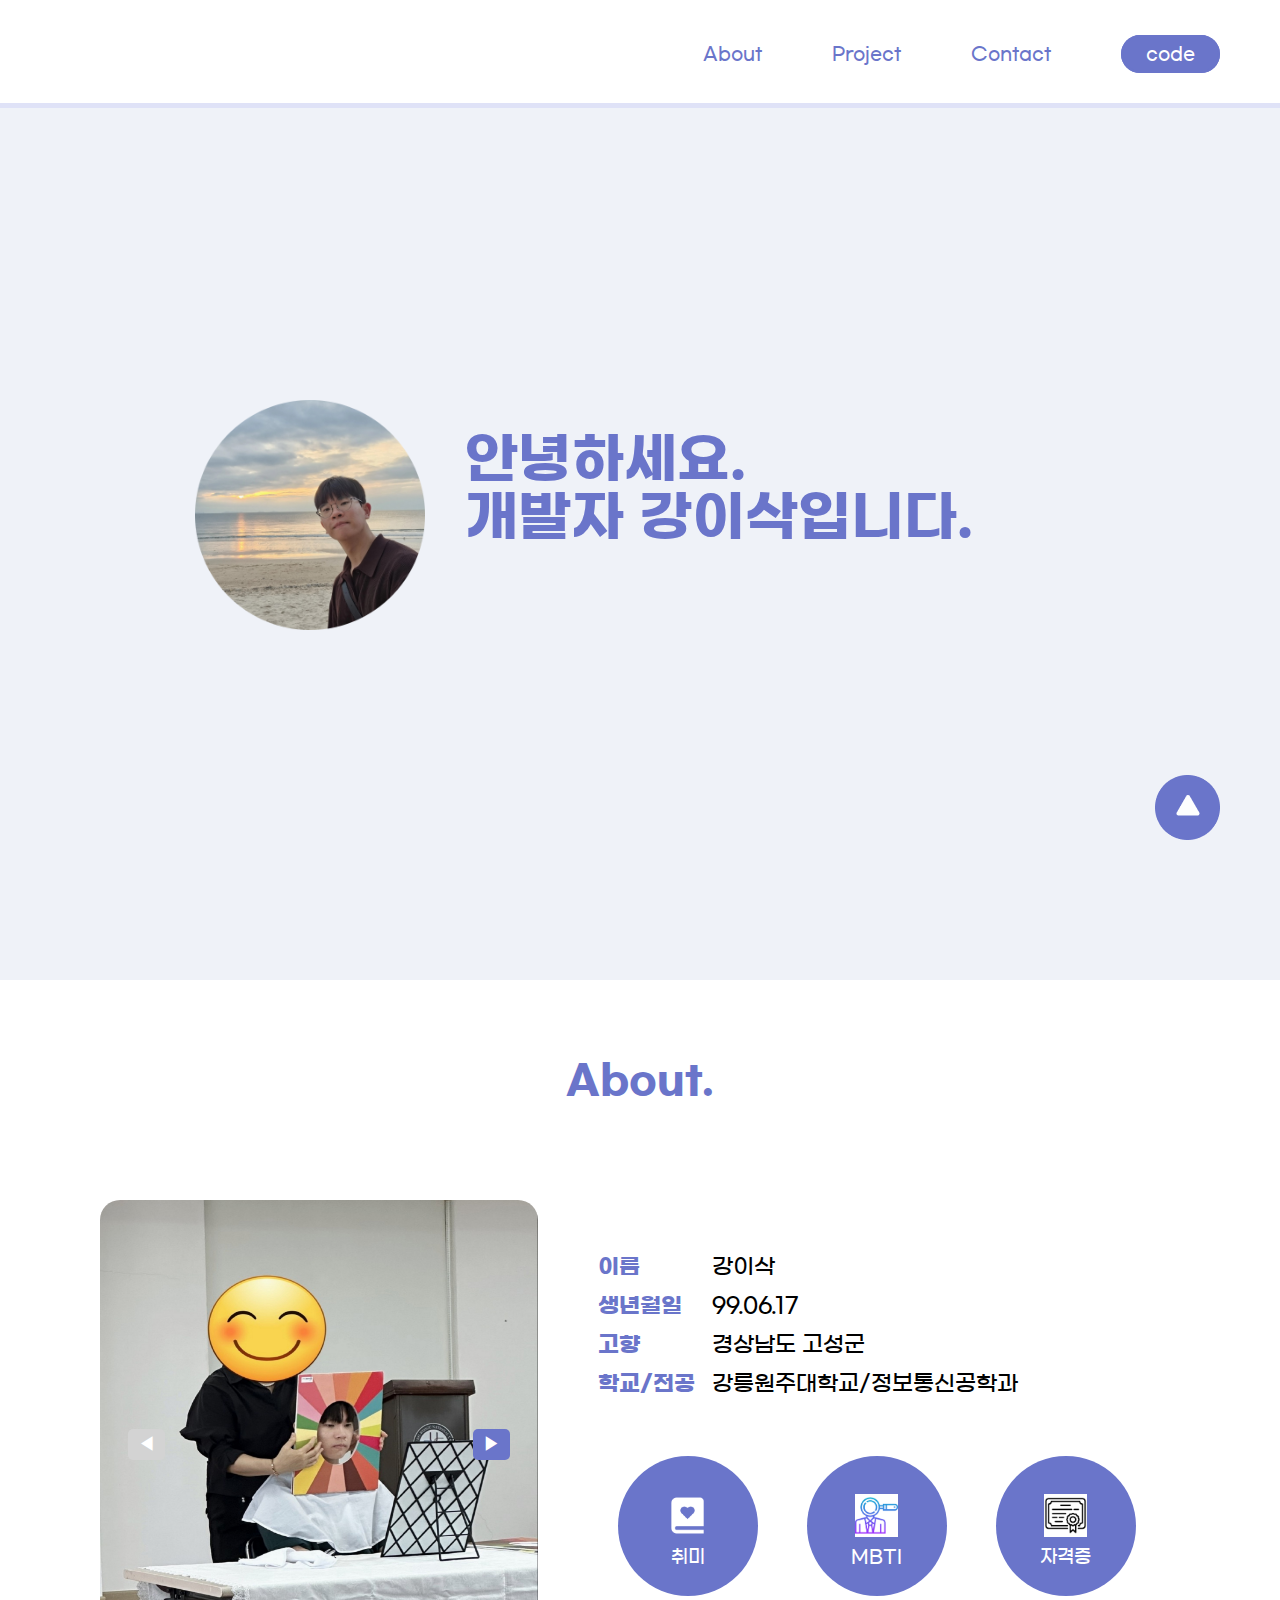
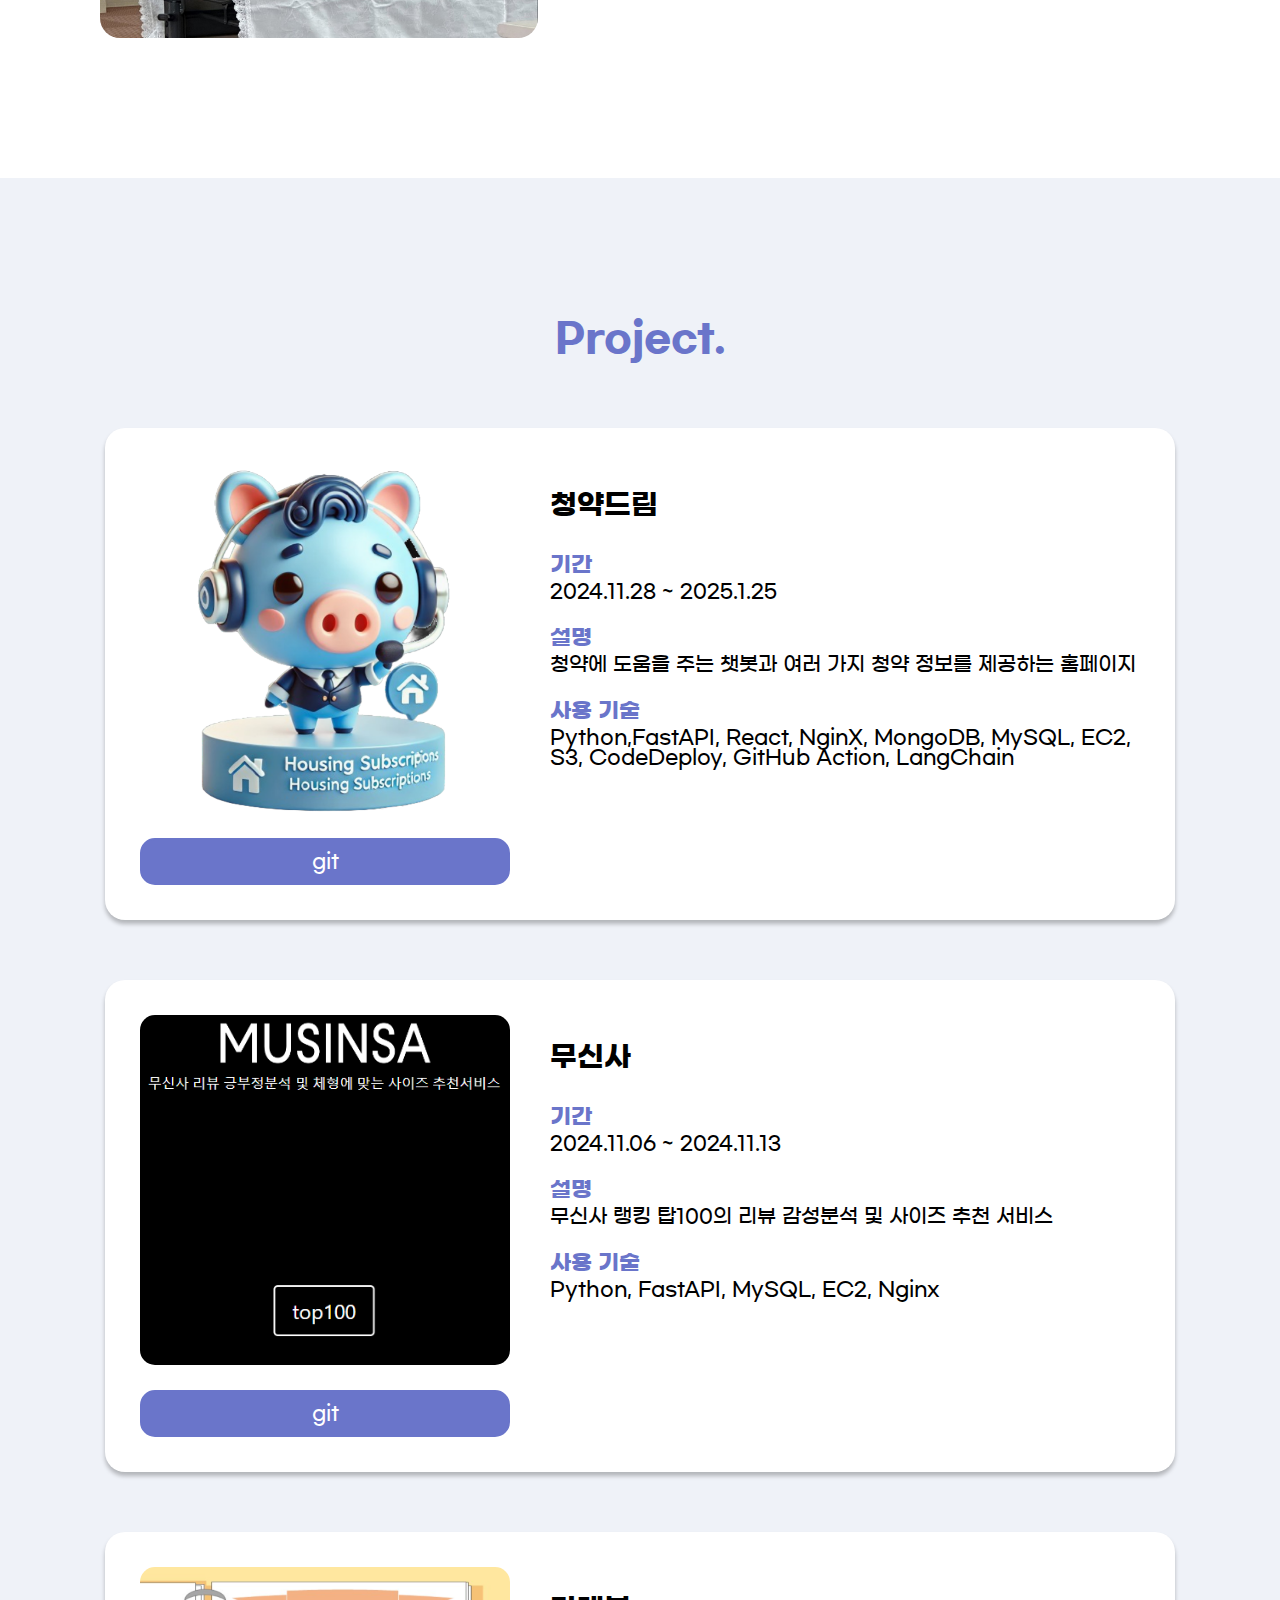
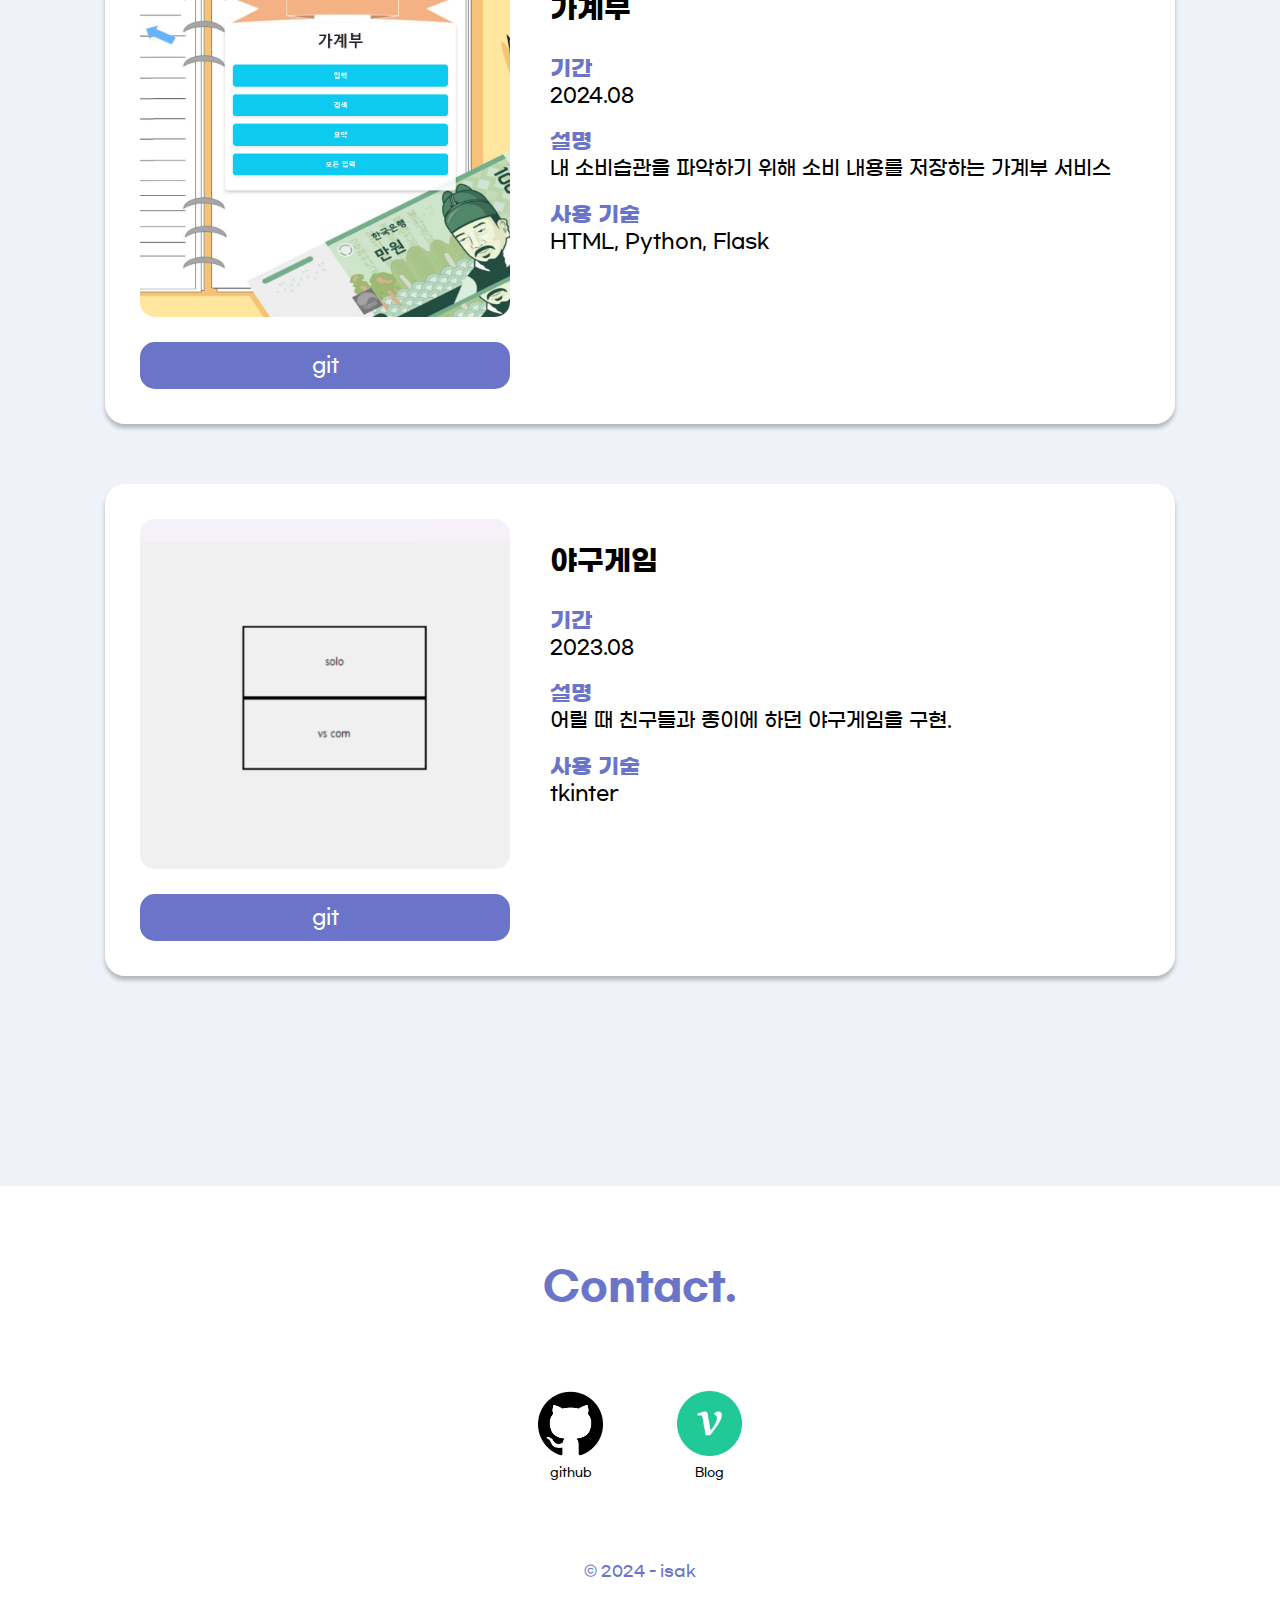
==== index.html @ 49b285cc "프로젝트" ====
<!DOCTYPE html>
<html lang="ko">
  <head>
    <meta charset="UTF-8" />
    <meta http-equiv="X-UA-Compatible" content="IE=edge" />
    <meta name="viewport" content="width=device-width, initial-scale=1.0" />
    <title>강이삭 (isak)</title>
    <link rel="stylesheet" href="style/reset.css" />
    <link rel="stylesheet" href="style/style.css" />
  </head>
  <body>
    <main id="app">
      <section class="section-intro">
        <!-- 이동바 -->
        <header id="header">
          <h1 class="txt-invisible">Portfolio</h1>
          <nav>
            <ul class="nav-list">
              <li><a href="#about" class="list-link">About</a></li>
              <li><a href="#project" class="list-link">Project</a></li>
              <li><a href="#contact" class="list-link">Contact</a></li>
              <li>
                <a
                  href="https://github.com/isak-kang/isak-kang.github.io"
                  class="list-link btn-code"
                  >code</a
                >
              </li>
            </ul>
          </nav>
          <div class="bar-bg">
            <span class="bar-ing"></span>
          </div>
        </header>


        <!-- 메인 -->
        <div class="cont-intro">
          <a name="info"></a>
          <img src="src/img/profile.png" alt="프로필 이미지" />
          <div>
            <p class="txt-title">안녕하세요.<br>개발자 강이삭입니다.</p>
          </div>
        </div>
      </section>

      <section class="section-about">
        <a name="about"></a>
        <h2>About.</h2>
        <div class="cont-about">
          <div class="slide-container">
            <div class="slide-album">
              <div class="slide-images">
                <img src="src/img/img-me-1.jpg" alt="내 사진" />
                <img src="src/img/img-me-2.jpg" alt="내 사진" />
                <img src="src/img/img-me-3.png" alt="내 사진" />
                <img src="src/img/img-me-4.jpg" alt="내 사진" />
                <!-- <img src="src/img/img-me-5.jpg" alt="내 사진" /> -->
              </div>
              <button class="btn-next">▶</button>
              <button class="btn-prev">◀</button>
            </div>
          </div>
          <div class="info-about">
            <dl class="txt-about">
              <div>
                <dt>이름</dt>
                <dd>강이삭</dd>
              </div>
              <div>
                <dt>생년월일</dt>
                <dd>99.06.17</dd>
              </div>
              <div>
                <dt>고향</dt>
                <dd>경상남도 고성군</dd>
              </div>
              <div>
                <dt>학교/전공</dt>
                <dd>강릉원주대학교/정보통신공학과</dd>
              </div>
            </dl>
            <div class="btn-about">
              <button class="btn-open" type="button">
                <img src="src/img/icon-diary.png" alt="" />취미
              </button>
              <button class="btn-open" type="button">
                <img src="src/img/icon-mbti.png" alt="" />MBTI
              </button>
              <button class="btn-open" type="button">
                <img src="src/img/icon-qualification.png" alt="" />자격증
              </button>
            </div>
          </div>
        </div>
      </section>




      
      <section class="section-project">
        <a name="project"></a>
        <h2>Project.</h2>

        <!-- 청야기 -->
        <article class="box-project">
          <div>
            <img
              class="img-project"
              src="src/img/청약이.png"
              alt="청약드림"
            />
            <button
              class="btn-detail"
              type="button"
              onclick="location.href='https://github.com/whynotsw-camp/wh02-3rd-1team-CHEONGYAGI';"
              >
              git
            </button>
          </div>
          <div class="txt-project">
            <h3>청약드림</h3>
            <dl>
              <dt>기간</dt>
              <dd>2024.11.28 ~ 2025.1.25</dd>
              <dt>설명</dt>
              <dd>청약에 도움을 주는 챗봇과 여러 가지 청약 정보를 제공하는 홈페이지</dd>
              <dt>사용 기술</dt>
              <dd>Python,FastAPI, React, NginX, MongoDB, MySQL, EC2, S3, CodeDeploy, GitHub Action, LangChain</dd>
            </dl>
          </div>
        </article>
        
        <!-- 무신사 -->
        <article class="box-project">
          <div>
            <img
              class="img-project"
              src="src/img/img-project-musinsa.png"
              alt="무신사 프로젝트"
            />
            <button
              class="btn-detail"
              type="button"
              onclick="location.href='https://github.com/isak-kang/musinsa_project';"
            >
              git
            </button>
          </div>
          <div class="txt-project">
            <h3>무신사</h3>
            <dl>
              <dt>기간</dt>
              <dd>2024.11.06 ~ 2024.11.13</dd>
              <dt>설명</dt>
              <dd>무신사 랭킹 탑100의 리뷰 감성분석 및 사이즈 추천 서비스</dd>
              <dt>사용 기술</dt>
              <dd>Python, FastAPI, MySQL, EC2, Nginx</dd>
            </dl>
          </div>
        </article>

        <!-- 가게부 -->
        <article class="box-project">
          <div>
            <img
              class="img-project"
              src="src/img/img-money.png"
              alt="가계부"
            />
            <button
              class="btn-detail"
              type="button"
              onclick="location.href='https://github.com/isak-kang/household_account_book';"
            >
              git
            </button>
          </div>
          <div class="txt-project">
            <h3>가계부</h3>
            <dl>
              <dt>기간</dt>
              <dd>2024.08</dd>
              <dt>설명</dt>
              <dd>내 소비습관을 파악하기 위해 소비 내용를 저장하는 가계부 서비스</dd>
              <dt>사용 기술</dt>
              <dd>HTML, Python, Flask</dd>
            </dl>
          </div>
        </article>

        <!-- 야구게임 -->
        <article class="box-project">
          <div>
            <img
              class="img-project"
              src="src/img/img-project-baseballgame.png"
              alt="야구게임"
            />
            <button
              class="btn-detail"
              type="button"
              onclick="location.href='';"
            >
              git
            </button>
          </div>
          <div class="txt-project">
            <h3>야구게임</h3>
            <dl>
              <dt>기간</dt>
              <dd>2023.08</dd>
              <dt>설명</dt>
              <dd>어릴 때 친구들과 종이에 하던 야구게임을 구현.</dd>
              <dt>사용 기술</dt>
              <dd>tkinter</dd>
            </dl>
          </div>
        </article>
      </section>

      <footer id="footer">
        <a name="contact"></a>
        <div class="box-footer">
          <h2>Contact.</h2>
          <ul class="link-sns">
            <li>
              <a href="https://github.com/isak-kang"
                ><img
                  class="img-github"
                  src="src/img/icon-github.png"
                  alt="깃허브 주소"
                />github</a
              >
            </li>
            <li>
              <a href="https://velog.io/@wbsldj59"
                ><img
                  class="img-velog"
                  src="src/img/icon-velog.png"
                  alt="블로그 주소"
                />Blog</a
              >
            </li>
          </ul>
          <p>© 2024 - isak</p>
        </div>
      </footer>


      <div class="modal-background">
        <div class="modal">
          <div class="modal-hobby">
            <div class="modal-item active">
              <h3>취미</h3>
              <h4>여행</h4>
              <img src="src/img/img-travel.jpg" alt="여행" />
              <p>
                친구들과의 즐거운 여행도 좋아하고 많이 가지만
                혼자 생각할 시간을 가지기 위한 <br>혼자 여행도 좋아해요 !
              </p>
            </div>
            <div class="modal-item">
              <h3>취미</h3>
              <h4>탁구</h4>
              <img src="src/img/img-pingpong" alt="탁구" />
              <p>탁구는 제가 제일 좋아하는 스포츠 중 하나에요! 탁구를 치다보면 잡념이 사라져서 좋아해요 ㅎㅎ
              </p>
            </div>
            <button class="btn-next">▶</button>
            <button class="btn-prev">◀</button>
            <button type="button" class="btn-close">Close</button>
          </div>
        </div>
      </div>
      <div class="modal-background">
        <div class="modal">
          <h3>MBTI</h3>
          <h4>ISTJ(FP)</h4>
          <img src="src/img/img-istj.jpg" alt="istj" />
          <p>
            평소에는 장난기 많고 조금 덤벙대는 성격이지만, <br>일할 때는 항상 계획을 세워 꼼꼼하게 하나하나 확인하는 성실한 면도 있어요!
          </p>
          <button type="button" class="btn-close">Close</button>
        </div>
      </div>
      <div class="modal-background">
        <div class="modal">
          <div class = "qualification">
          <h3>자격증</h3>
          <p>
            1. AWS Certified Solutions Architect - Associate (SAA-C03) <br><br>
            2. Red Hat Certified System Administrator (RHCSA) <br><br>
            3. 정보처리기사 <br><br>
            4. SQLD <br><br>
            5. ADsP <br><br>
            6. 컴퓨터활용능력 1급 <br><br>
          </p>
          <button type="button" class="btn-close">Close</button>
          </div>
        </div>
      </div>
      <button onclick="moveToTop()" class="btn-moveTop"></button>
      <script src="index.js"></script>
    </main>
  </body>
</html>
---- style/style.css ----
@font-face {
  font-family: "GmarketBold";
  src: url("../src/font/GmarketSansTTFBold.ttf") format("truetype");
}
@font-face {
  font-family: "GmarketMedium";
  src: url("../src/font/GmarketSansTTFMedium.ttf") format("truetype");
}

* {
  font-family: "GmarketMedium";
}
body {
  padding-top: 150px;
  background-color: #eff2f8;
}
body::-webkit-scrollbar {
  display: none;
}

/* header */
#header {
  position: fixed;
  top: 0;
  left: 0;
  right: 0;
  padding: 45px 60px;
  background-color: white;
  color: #6a75ca;
  font-size: 18px;
  /* border-bottom: 1px solid #e0e3fd; */
  z-index: 10;
}
.nav-list {
  display: flex;
  justify-content: right;
}
.list-link {
  margin-left: 70px;
}
.list-link:hover {
  color: black;
  border-bottom: 2px solid black;
}
.btn-code {
  padding: 8px 23px;
  border-radius: 20px;
  background-color: #6a75ca;
  border: solid 2px #6a75ca;
  color: white;
}
.btn-code:hover {
  background-color: white;
  border: solid 2px #6a75ca;
  color: #6a75ca;
  transition: 0.2s ease-out;
}
.bar-bg {
  position: absolute;
  width: 100%;
  height: 5px;
  bottom: 0;
  left: 0;
  background-color: #dfe2f7;
}
.bar-ing {
  position: absolute;
  height: 5px;
  bottom: 0;
  left: 0;
  background-color: #6a75ca;
}

/* intro섹션 */
.cont-intro {
  margin: 250px 0 350px 0;
  display: flex;
  justify-content: center;
}
.cont-intro img {
  width: 230px;
  margin-right: 40px;
}
.txt-title {
  width: 620px;
  margin-top: 30px;
  font-size: 55px;
  font-family: "GmarketBold";
  color: #6a75ca;
  line-height: 58px;
}
.btn-more {
  position: absolute;
  bottom: 34%;
  padding: 8px 27px;
  border-radius: 20px;
  background-color: #6a75ca;
  border: solid 2px #6a75ca;
  color: white;
  font-size: 18px;
  margin-top: 50px;
}
.btn-more:hover {
  background-color: white;
  border: solid 2px #6a75ca;
  color: #6a75ca;
  transition: 0.7s ease-out;
}

/* about섹션 */
.section-about {
  display: flex;
  justify-content: center;
  flex-direction: column;
  background-color: white;
  padding: 80px 0 140px 0;
  margin: 0 0 140px 0;
}
.section-about h2 {
  margin: 0 auto 100px;
  display: inline-block;
  font-family: "GmarketBold";
  color: #6a75ca;
  font-size: 40px;
}
.cont-about {
  display: flex;
  margin: 0 auto;
}
.slide-container {
  width: 438px;
  margin: 0 auto;
}
.slide-album {
  position: relative;
  width: 438px;
  height: 438px;
  overflow: hidden;
  border-radius: 20px;
}
.slide-images {
  position: relative;
  display: flex;
  height: 438px;
}
.slide-images img {
  width: 438px;
  height: 438px;
}
.btn-next,
.btn-next:active,
.btn-next:focus {
  position: absolute;
  padding: 8px 8px 7px 14px;
  background-color: #6a75ca;
  color: white;
  border: none;
  font-size: 18px;
  border-radius: 100%;
}
.btn-prev,
.btn-prev:active,
.btn-prev:focus {
  position: absolute;
  padding: 8px 14px 7px 8px;
  background-color: #6a75ca;
  color: white;
  border: none;
  font-size: 20px;
  border-radius: 100%;
}
.btn-next:disabled,
.btn-prev:disabled {
  background-color: lightgray;
}
.btn-next:hover,
.btn-prev:hover {
  cursor: pointer;
  background-color: white;
  color: #6a75ca;
  transition: 0.7s ease-out;
}
.btn-prev {
  left: 18px;
  top: 50%;
}
.btn-next {
  right: 18px;
  top: 50%;
}
.info-about {
  margin: 0 0 0 60px;
}
.txt-about dt {
  display: inline-block;
  margin-bottom: 17px;
  width: 110px;
  font-size: 22px;
  font-family: "GmarketBold";
  color: #6a75ca;
}
.txt-about {
  margin-top: 55px;
}
.txt-about dd {
  display: inline-block;
  font-size: 22px;
}
.btn-about {
  margin: 45px 0 0 20px;
}
.btn-about button {
  width: 140px;
  height: 140px;
  margin: 0 45px 0 0;
  border-radius: 100%;
  background-color: #6a75ca;
  border: none;
  color: white;
  font-size: 18px;
}
.btn-about button:hover {
  cursor: pointer;
  background-color: #c4c8f1;
  color: #868ecf;
  /* border: 2px solid #6a75ca; */
  transition: 0.5s ease-out;
}
.btn-about button img {
  width: 43px;
  margin: 10px auto;
}

/* project섹션 */
.section-project {
  display: flex;
  flex-direction: column;
  justify-content: center;
  margin-bottom: 180px;
}

.section-project h2 {
  margin: 0 auto;
  display: inline-block;
  font-family: "GmarketBold";
  color: #6a75ca;
  font-size: 40px;
  margin-bottom: 40px;
}

.box-project {
  margin: 30px auto;
  display: flex;
  padding: 35px;
  width: 1000px;
  border-radius: 20px;
  background-color: white;
  box-shadow: 0px 4px 4px rgba(0, 0, 0, 0.25);
}
.img-project {
  width: 370px;
  height: 350px; /* 원하는 높이 값 설정 */
  border-radius: 15px;
  margin-bottom: 25px;
  object-fit: cover;
}

.btn-detail {
  cursor: pointer;
  padding: 10px 20px; /* 좌우 패딩 조정 */
  border-radius: 15px;
  border: solid 2px #6a75ca;
  background-color: #6a75ca;
  color: white;
  font-size: 20px;
  width: 370px;
  text-align: center; /* 텍스트 중앙 정렬 */
  white-space: nowrap; /* 줄바꿈 방지 */
  overflow: hidden; /* 넘치는 내용 숨김 */
  text-overflow: ellipsis; /* 넘치면 ... 표시 */
  display: flex; /* flexbox 사용 */
  justify-content: center; /* 가로 중앙 정렬 */
  align-items: center; /* 세로 중앙 정렬 */
}
.btn-detail:hover {
  background-color: white;
  border: solid 2px #6a75ca;
  color: #6a75ca;
}
.txt-project {
  text-align: left;
  margin: 25px 0 0 40px;
}
.txt-project h3 {
  font-family: "GmarketBold";
  font-size: 28px;
  line-height: 35px;
  margin-bottom: 30px;
}
.txt-project dl dt {
  font-family: "GmarketBold";
  color: #6a75ca;
  font-size: 22px;
  margin-bottom: 6px;
}
.txt-project dl dd {
  font-size: 20px;
  margin-bottom: 25px;
}

/* footer */
#footer {
  text-align: center;
}
#footer h2 {
  font-family: "GmarketBold";
  color: #6a75ca;
  font-size: 40px;
  margin-bottom: 50px;
}
.box-footer {
  width: 100%;
  background-color: white;
  padding: 80px 0 70px 0;
}
.link-sns ul {
  display: inline-block;
  margin: 30px auto;
}
.link-sns li {
  display: inline-block;
  padding: 35px;
  font-size: 12px;
}
.link-sns li a img {
  margin-bottom: 10px;
}
.img-github,
.img-velog {
  width: 65px;
}
.box-footer p {
  color: #6a75ca;
  margin-top: 50px;
}

/* 모달 배경 */
.modal-background {
  display: none;
  justify-content: center;
  align-items: center;
  width: 100vw;
  height: 100vh;
  background-color: rgba(0, 0, 0, 0.2);
  position: fixed;
  top: 0;
  left: 0;
}

/* 모달 창 */
.modal {
  width: 440px;
  background-color: #e0e3fd;
  border-radius: 10px;
  text-align: center;
  box-shadow: 10px 10px 10px rgba(0, 0, 0, 0.5);
  position: relative;
}

/* 모달 콘텐츠 */
.modal-item {
  display: none;
  flex-direction: column;
  align-items: center;
  padding: 20px;
  border-radius: 10px;
}

.modal-item.active {
  display: flex;
}

.modal-item h3 {
  margin: 40px 0 7px 0;
  font-size: 25px;
  color: #6a75ca;
  font-family: "GmarketBold";
}

.modal-item h4 {
  font-size: 20px;
}

.modal-item img {
  width: 350px;
  margin: 30px auto;
  border-radius: 15px;
}

.modal-item p {
  margin: 0 auto;
  width: 310px;
  font-size: 17px;
  line-height: 24px;
}

.modal h3 {
  margin: 40px 0 7px 0;
  font-size: 25px;
  color: #6a75ca;
  font-family: "GmarketBold";
}

.modal h4 {
  font-size: 20px;
}

.modal img {
  width: 350px;
  margin: 30px auto;
  border-radius: 15px;
}

.modal p {
  margin: 0 auto;
  width: 310px;
  font-size: 17px;
  line-height: 24px;
}

/* 버튼 스타일 */
.btn-next,
.btn-prev,
.btn-close {
  margin: 10px;
  padding: 5px 10px;
  font-size: 18px;
  border: none;
  background-color: #6a75ca;
  color: white;
  border-radius: 5px;
  cursor: pointer;
}


.btn-close {
  padding: 8px 140px;
  margin: 25px 0 35px 0;
  background-color: #6a75ca;
  border-radius: 10px;
  border: none;
  color: white;
}
.btn-close:hover {
  background-color: white;
  color: #6a75ca;
  transition: 0.3s ease-out;
  cursor: pointer;
}

/* moveTop 버튼 */
.btn-moveTop {
  position: fixed;
  right: 60px;
  bottom: 60px;
  width: 65px;
  height: 65px;
  background-image: url(../src/img/btn-moveTop.png);
  background-color: transparent;
  border: none;
  cursor: pointer;
}
.btn-moveTop:hover {
  background-image: url(../src/img/btn-moveTop-hover.png);
  transition: 0.5s ease-out;
}





.qualification p{
  text-align: left;
}
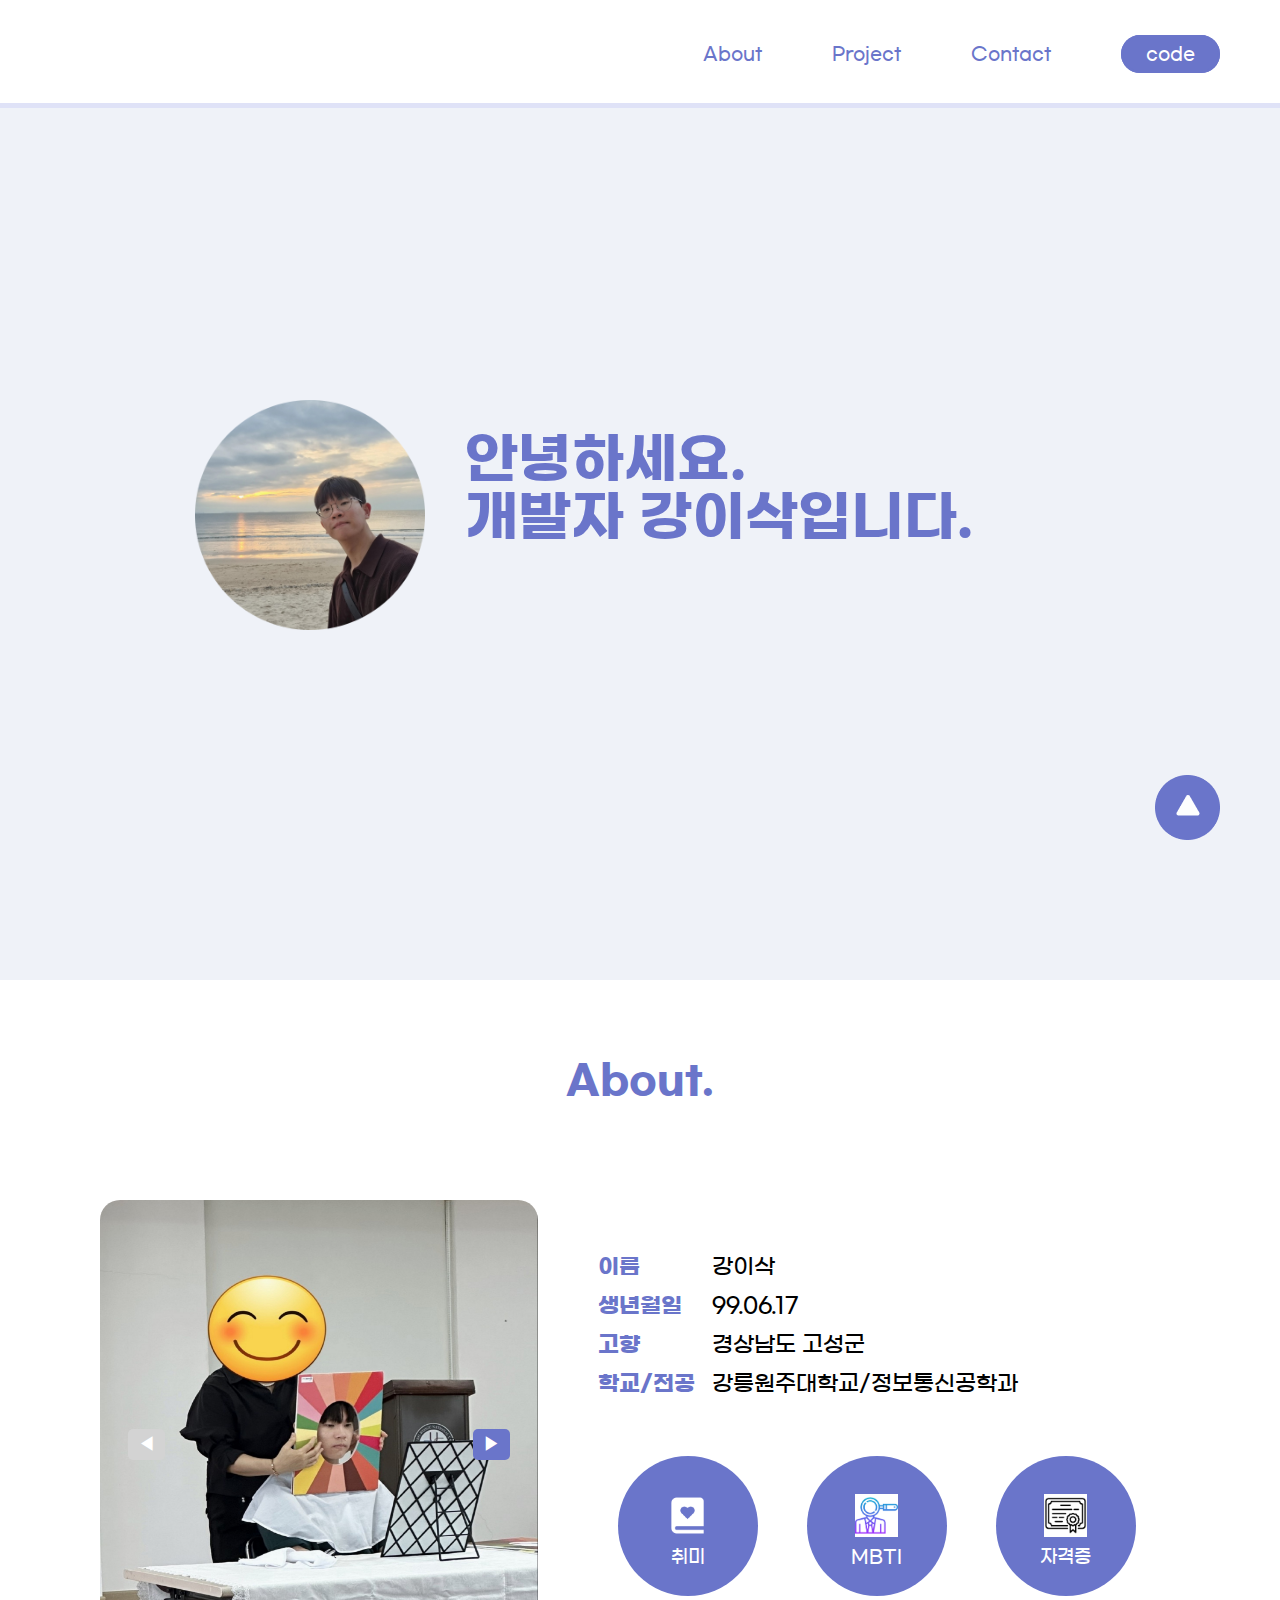
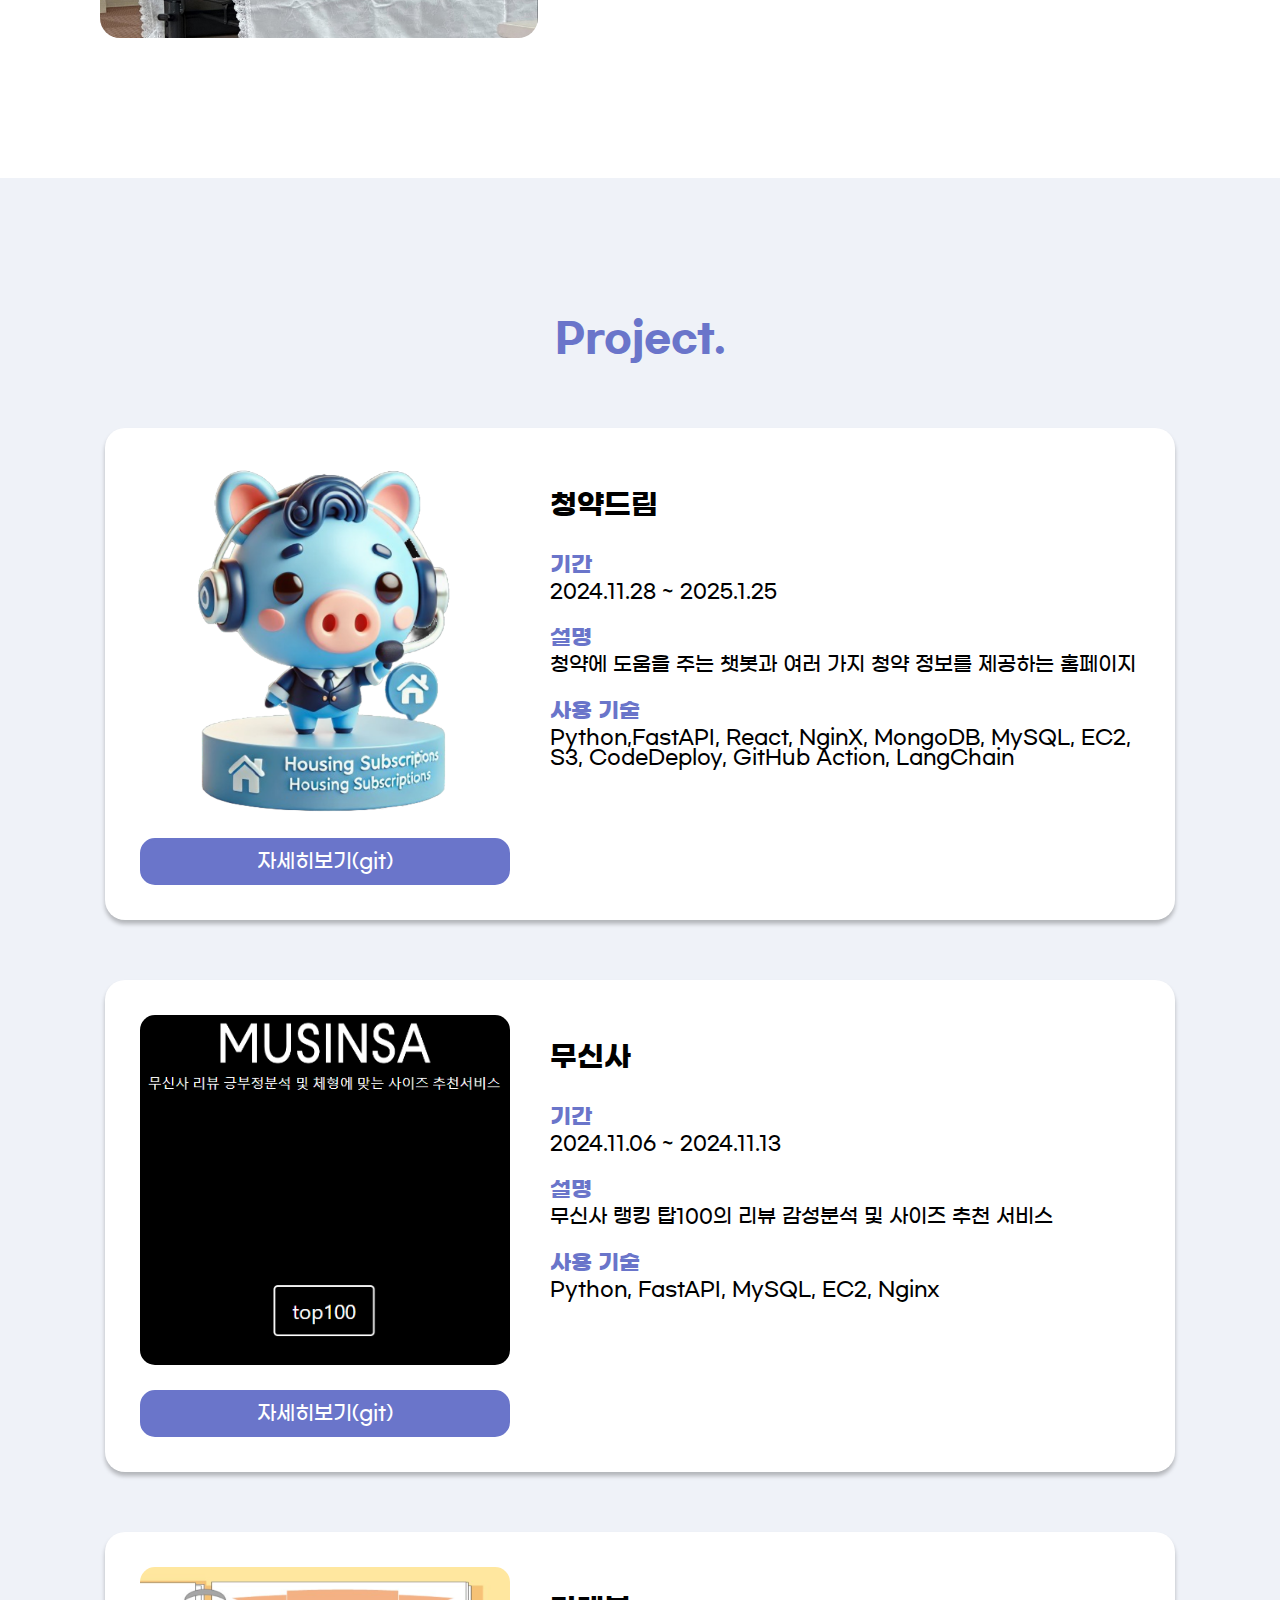
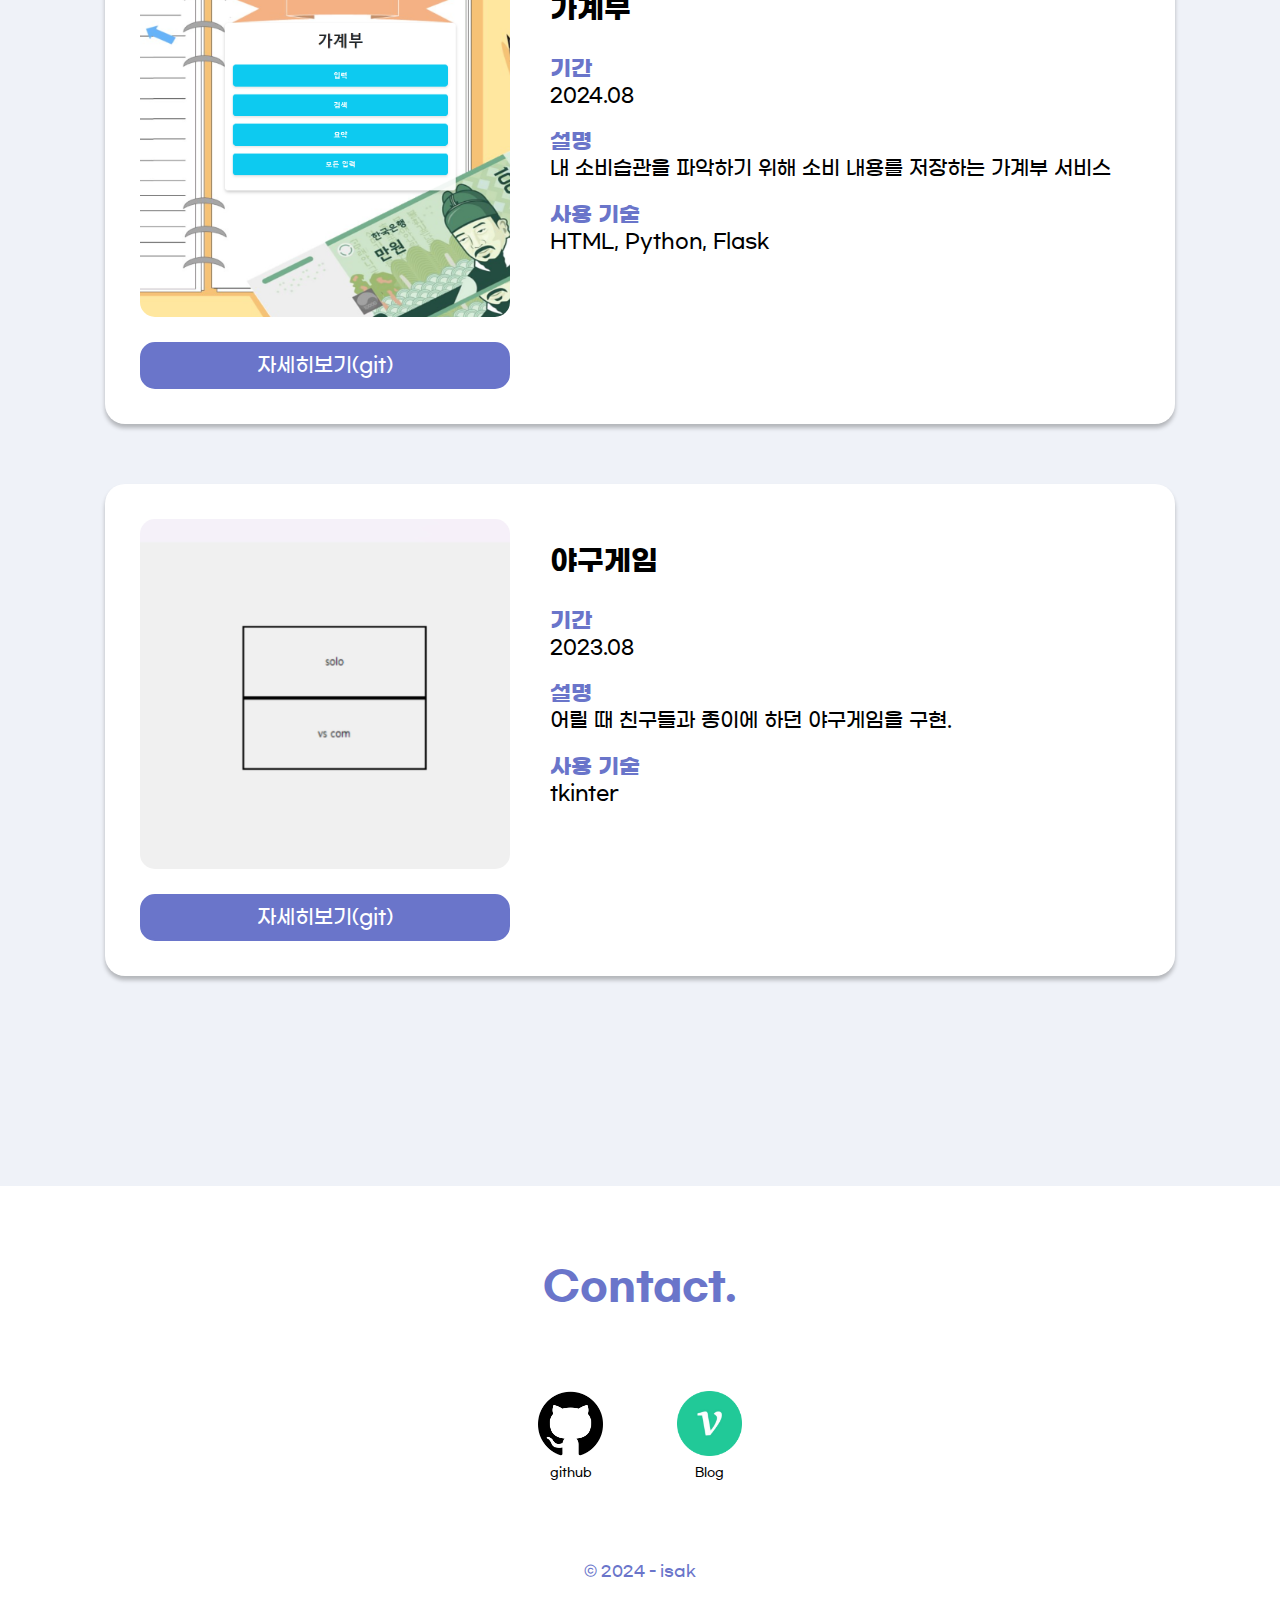
==== commit e4436bc6: "자세히보기" ====
--- a/index.html
+++ b/index.html
@@ -66,6 +66,7 @@
               <div>
                 <dt>이름</dt>
                 <dd>강이삭</dd>
+                
               </div>
               <div>
                 <dt>생년월일</dt>
@@ -116,7 +117,7 @@
               type="button"
               onclick="location.href='https://github.com/whynotsw-camp/wh02-3rd-1team-CHEONGYAGI';"
               >
-              git
+              자세히보기(git)
             </button>
           </div>
           <div class="txt-project">
@@ -145,7 +146,7 @@
               type="button"
               onclick="location.href='https://github.com/isak-kang/musinsa_project';"
             >
-              git
+              자세히보기(git)
             </button>
           </div>
           <div class="txt-project">
@@ -174,7 +175,7 @@
               type="button"
               onclick="location.href='https://github.com/isak-kang/household_account_book';"
             >
-              git
+            자세히보기(git)
             </button>
           </div>
           <div class="txt-project">
@@ -201,9 +202,9 @@
             <button
               class="btn-detail"
               type="button"
-              onclick="location.href='';"
+              onclick="location.href='test.html';"
             >
-              git
+            자세히보기(git)
             </button>
           </div>
           <div class="txt-project">
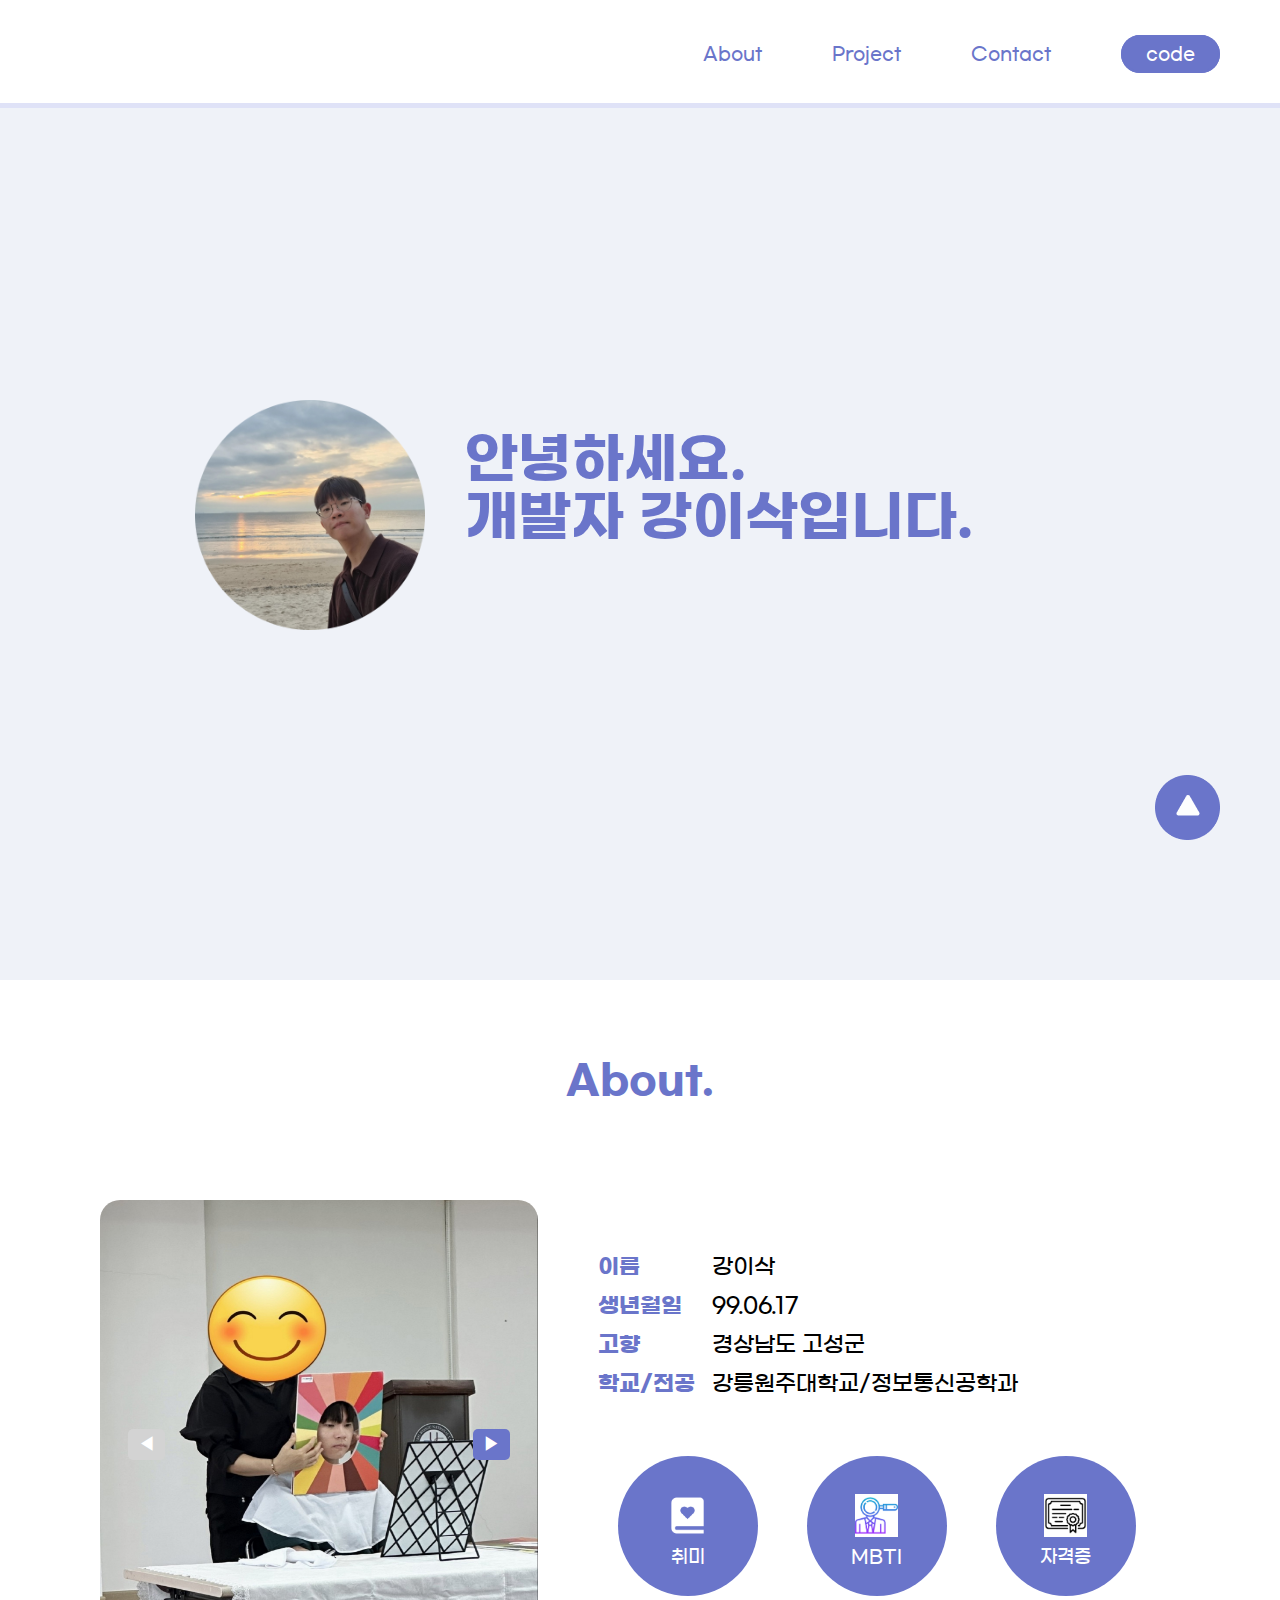
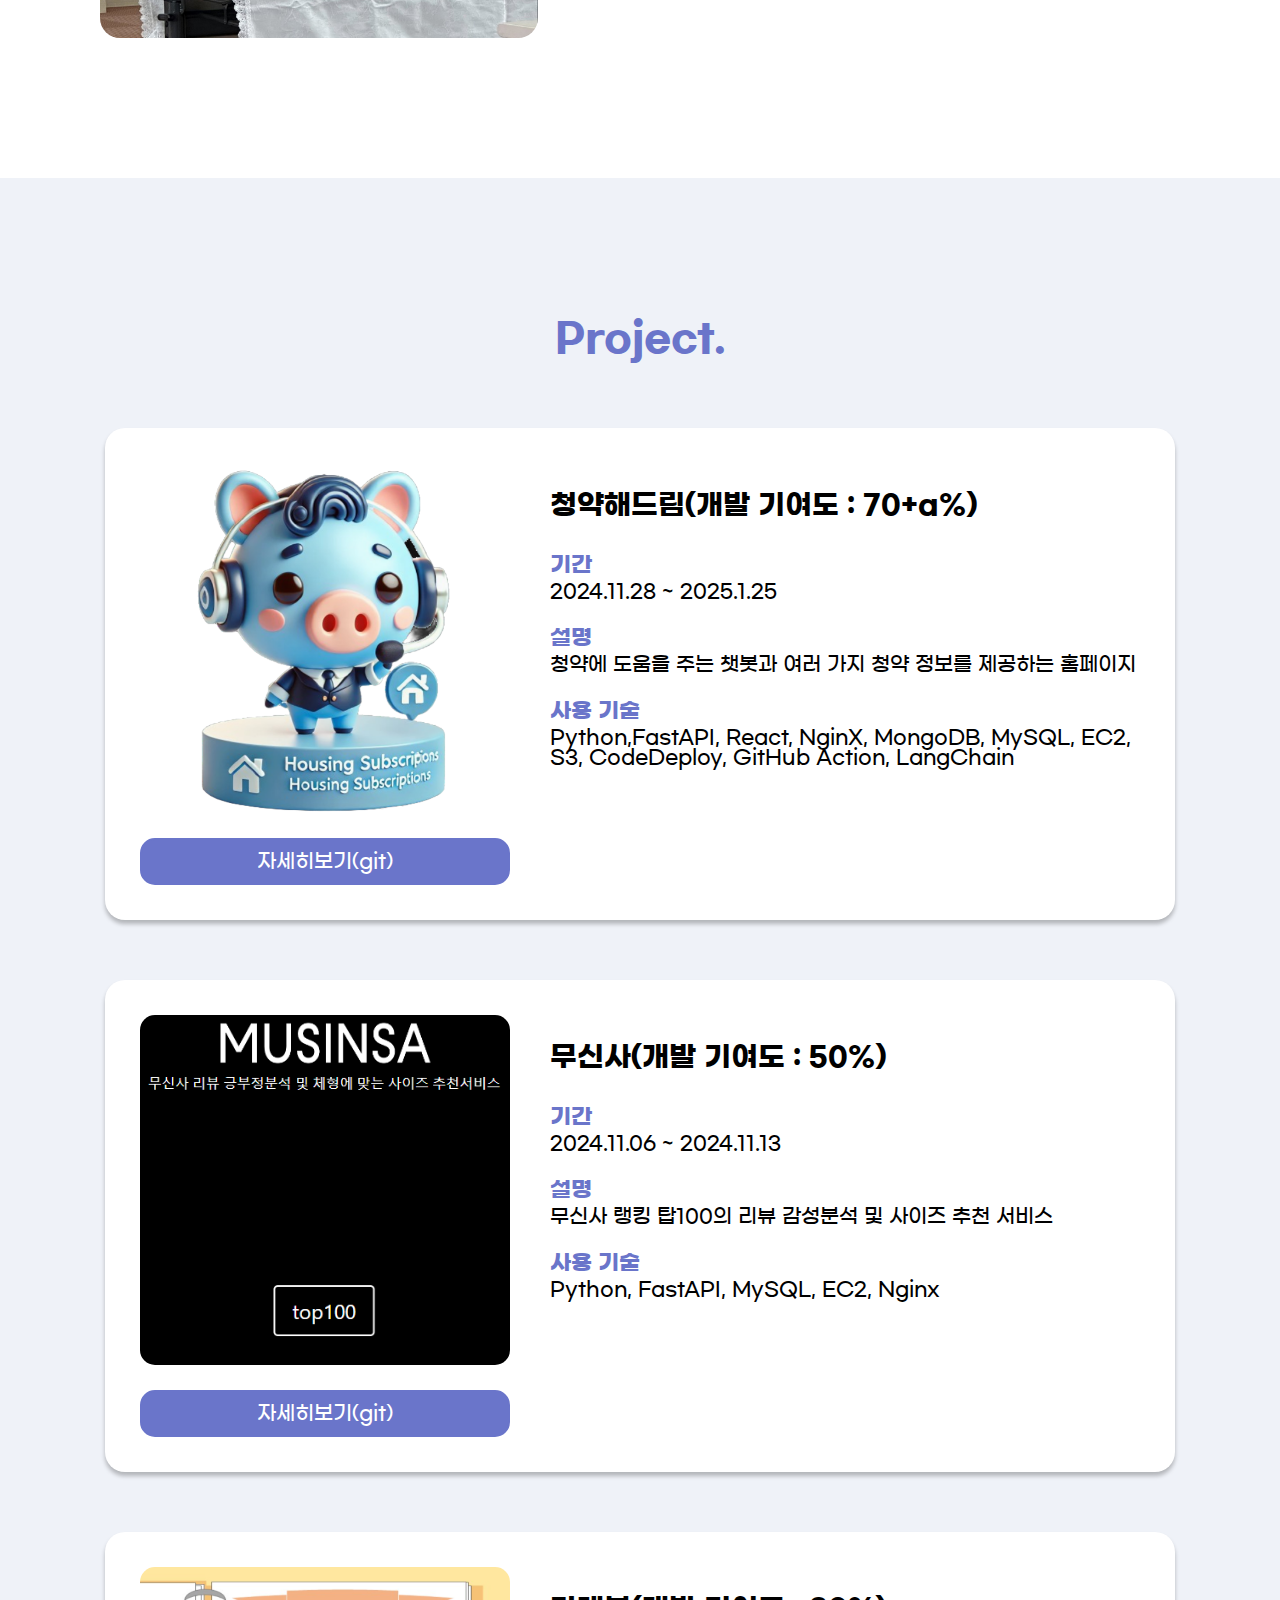
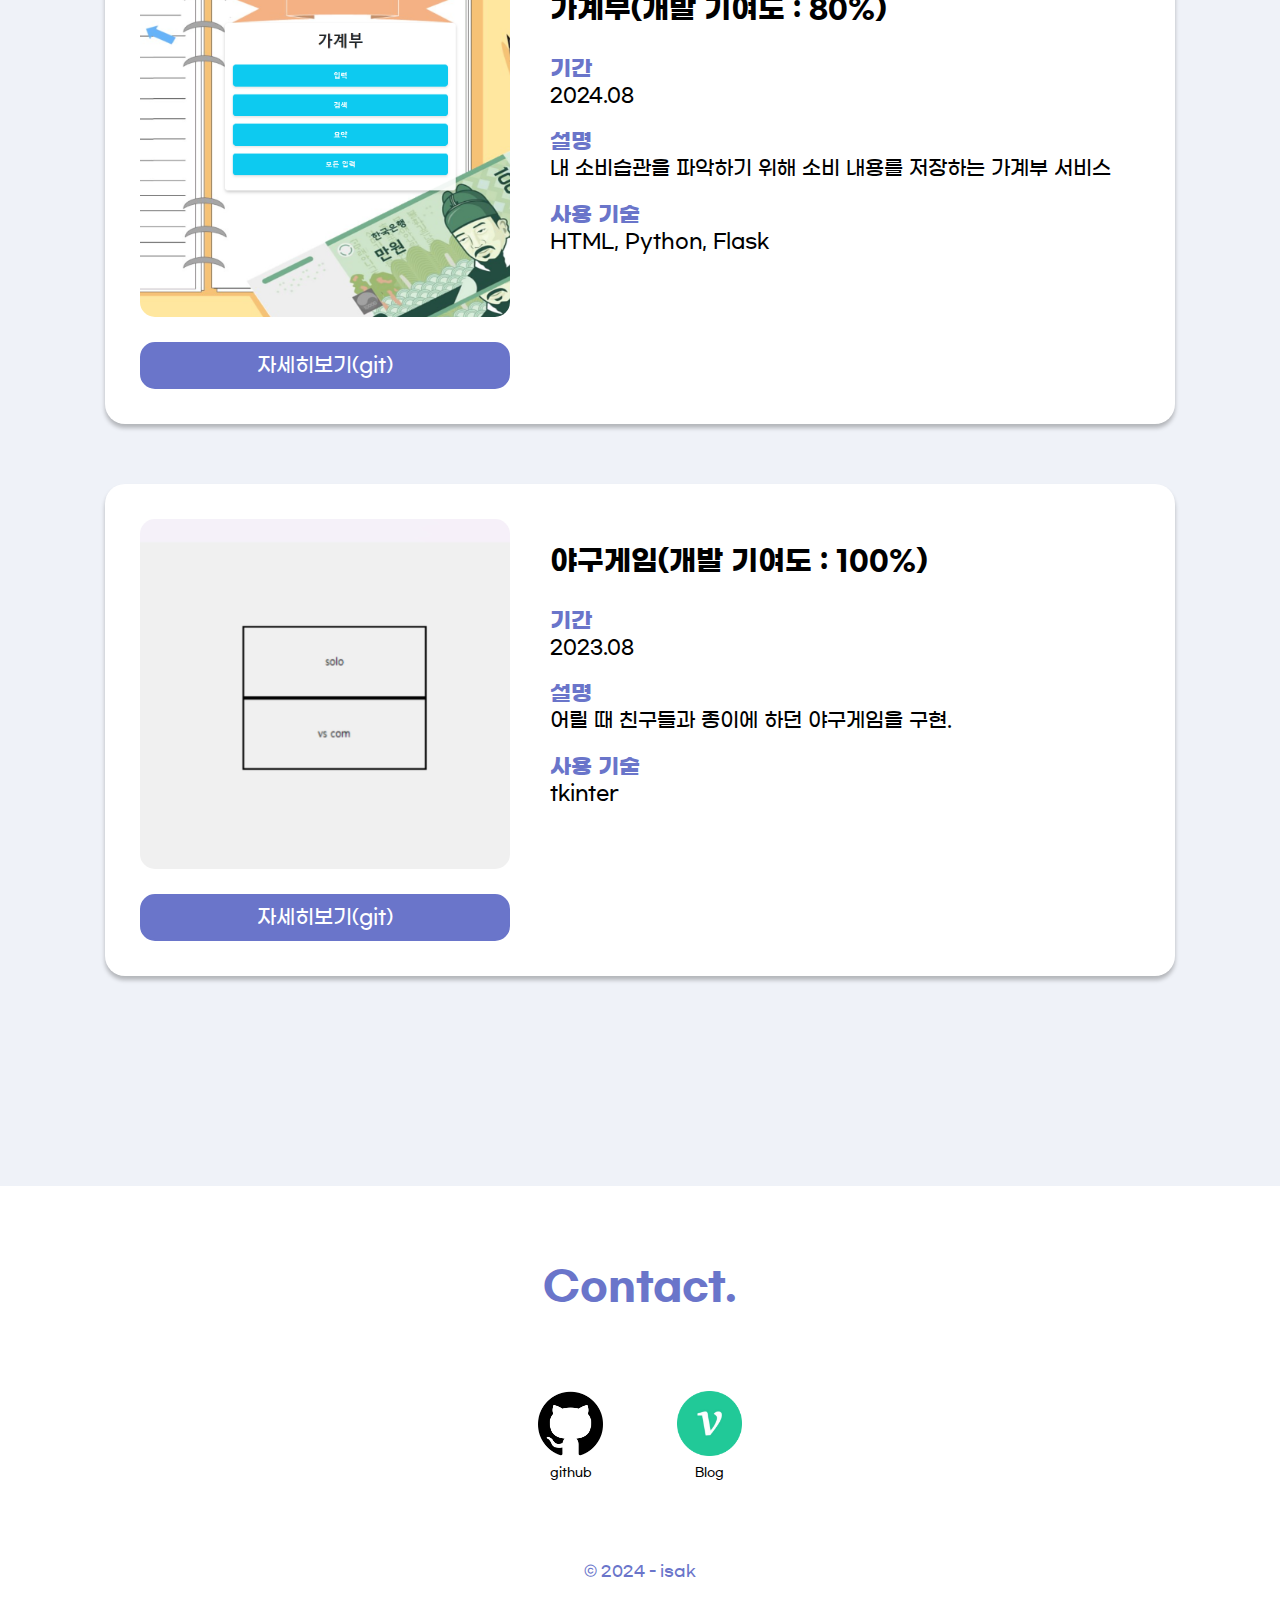
==== commit 632ca45d: "기여도" ====
--- a/index.html
+++ b/index.html
@@ -23,8 +23,11 @@
                 <a
                   href="https://github.com/isak-kang/isak-kang.github.io"
                   class="list-link btn-code"
-                  >code</a
+                  target="_blank"
+                  rel="noopener noreferrer"
                 >
+                  code
+                </a>
               </li>
             </ul>
           </nav>
@@ -113,15 +116,15 @@
               alt="청약드림"
             />
             <button
-              class="btn-detail"
-              type="button"
-              onclick="location.href='https://github.com/whynotsw-camp/wh02-3rd-1team-CHEONGYAGI';"
-              >
+            class="btn-detail"
+            type="button"
+            onclick="window.open('https://github.com/isak-kang/lgu_final_project', '_blank', 'noopener,noreferrer');"
+            >
               자세히보기(git)
-            </button>
+            </button>            
           </div>
           <div class="txt-project">
-            <h3>청약드림</h3>
+            <h3>청약해드림(개발 기여도 : 70+a%)</h3>
             <dl>
               <dt>기간</dt>
               <dd>2024.11.28 ~ 2025.1.25</dd>
@@ -142,15 +145,15 @@
               alt="무신사 프로젝트"
             />
             <button
-              class="btn-detail"
-              type="button"
-              onclick="location.href='https://github.com/isak-kang/musinsa_project';"
-            >
-              자세히보기(git)
-            </button>
+            class="btn-detail"
+            type="button"
+            onclick="window.open('https://github.com/isak-kang/musinsa_project', '_blank', 'noopener,noreferrer');"
+          >
+            자세히보기(git)
+          </button>
           </div>
           <div class="txt-project">
-            <h3>무신사</h3>
+            <h3>무신사(개발 기여도 : 50%)</h3>
             <dl>
               <dt>기간</dt>
               <dd>2024.11.06 ~ 2024.11.13</dd>
@@ -171,15 +174,15 @@
               alt="가계부"
             />
             <button
-              class="btn-detail"
-              type="button"
-              onclick="location.href='https://github.com/isak-kang/household_account_book';"
+            class="btn-detail"
+            type="button"
+            onclick="window.open('https://github.com/isak-kang/household_account_book', '_blank', 'noopener,noreferrer');"
             >
-            자세히보기(git)
+              자세히보기(git)
             </button>
           </div>
           <div class="txt-project">
-            <h3>가계부</h3>
+            <h3>가계부(개발 기여도 : 80%)</h3>
             <dl>
               <dt>기간</dt>
               <dd>2024.08</dd>
@@ -200,15 +203,16 @@
               alt="야구게임"
             />
             <button
-              class="btn-detail"
-              type="button"
-              onclick="location.href='test.html';"
+            class="btn-detail"
+            type="button"
+            onclick="window.open('https://github.com/isak-kang/tkinter_baseball_game', '_blank', 'noopener,noreferrer');"
             >
-            자세히보기(git)
+              자세히보기(git)
             </button>
+            
           </div>
           <div class="txt-project">
-            <h3>야구게임</h3>
+            <h3>야구게임(개발 기여도 : 100%)</h3>
             <dl>
               <dt>기간</dt>
               <dd>2023.08</dd>
@@ -227,22 +231,14 @@
           <h2>Contact.</h2>
           <ul class="link-sns">
             <li>
-              <a href="https://github.com/isak-kang"
-                ><img
-                  class="img-github"
-                  src="src/img/icon-github.png"
-                  alt="깃허브 주소"
-                />github</a
-              >
+              <a href="https://github.com/isak-kang" target="_blank" rel="noopener noreferrer">
+                <img class="img-github" src="src/img/icon-github.png" alt="깃허브 주소" /> github
+              </a>
             </li>
             <li>
-              <a href="https://velog.io/@wbsldj59"
-                ><img
-                  class="img-velog"
-                  src="src/img/icon-velog.png"
-                  alt="블로그 주소"
-                />Blog</a
-              >
+              <a href="https://velog.io/@wbsldj59" target="_blank" rel="noopener noreferrer">
+                <img class="img-velog" src="src/img/icon-velog.png" alt="블로그 주소" /> Blog
+              </a>
             </li>
           </ul>
           <p>© 2024 - isak</p>
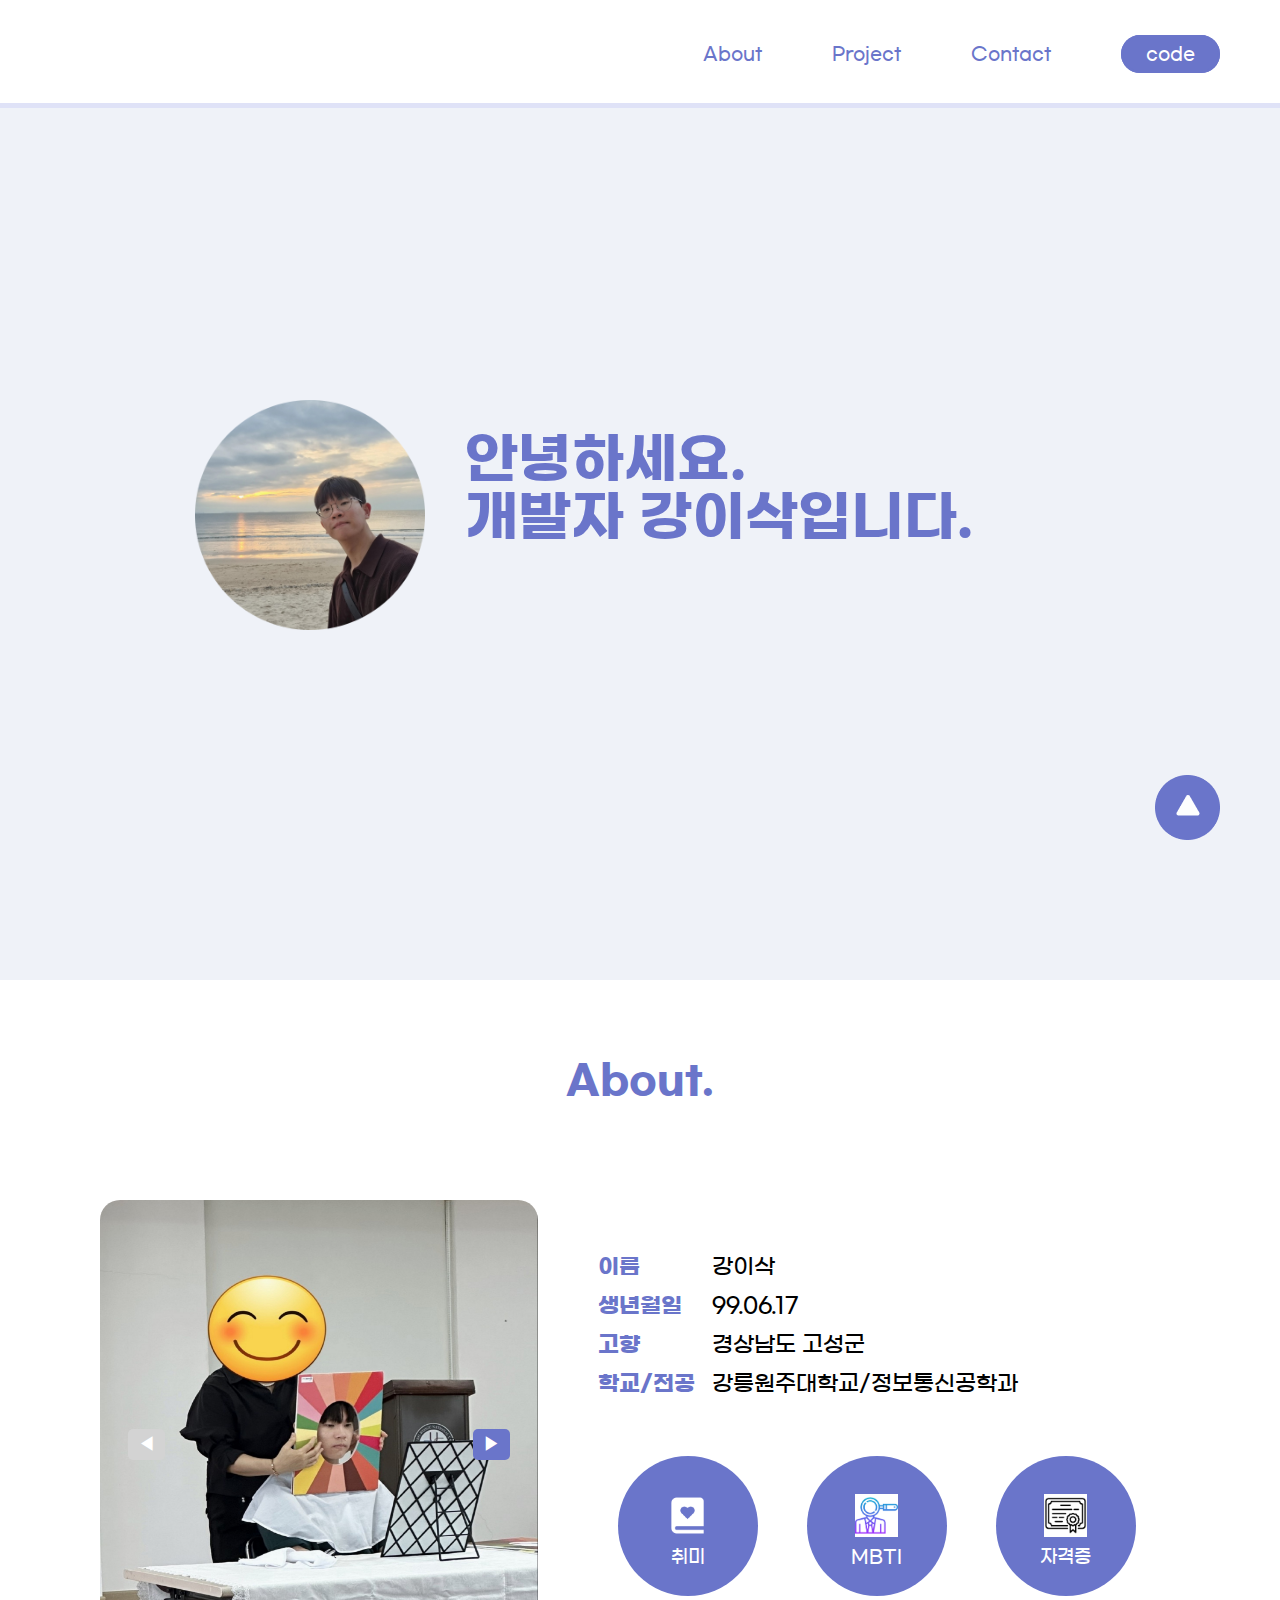
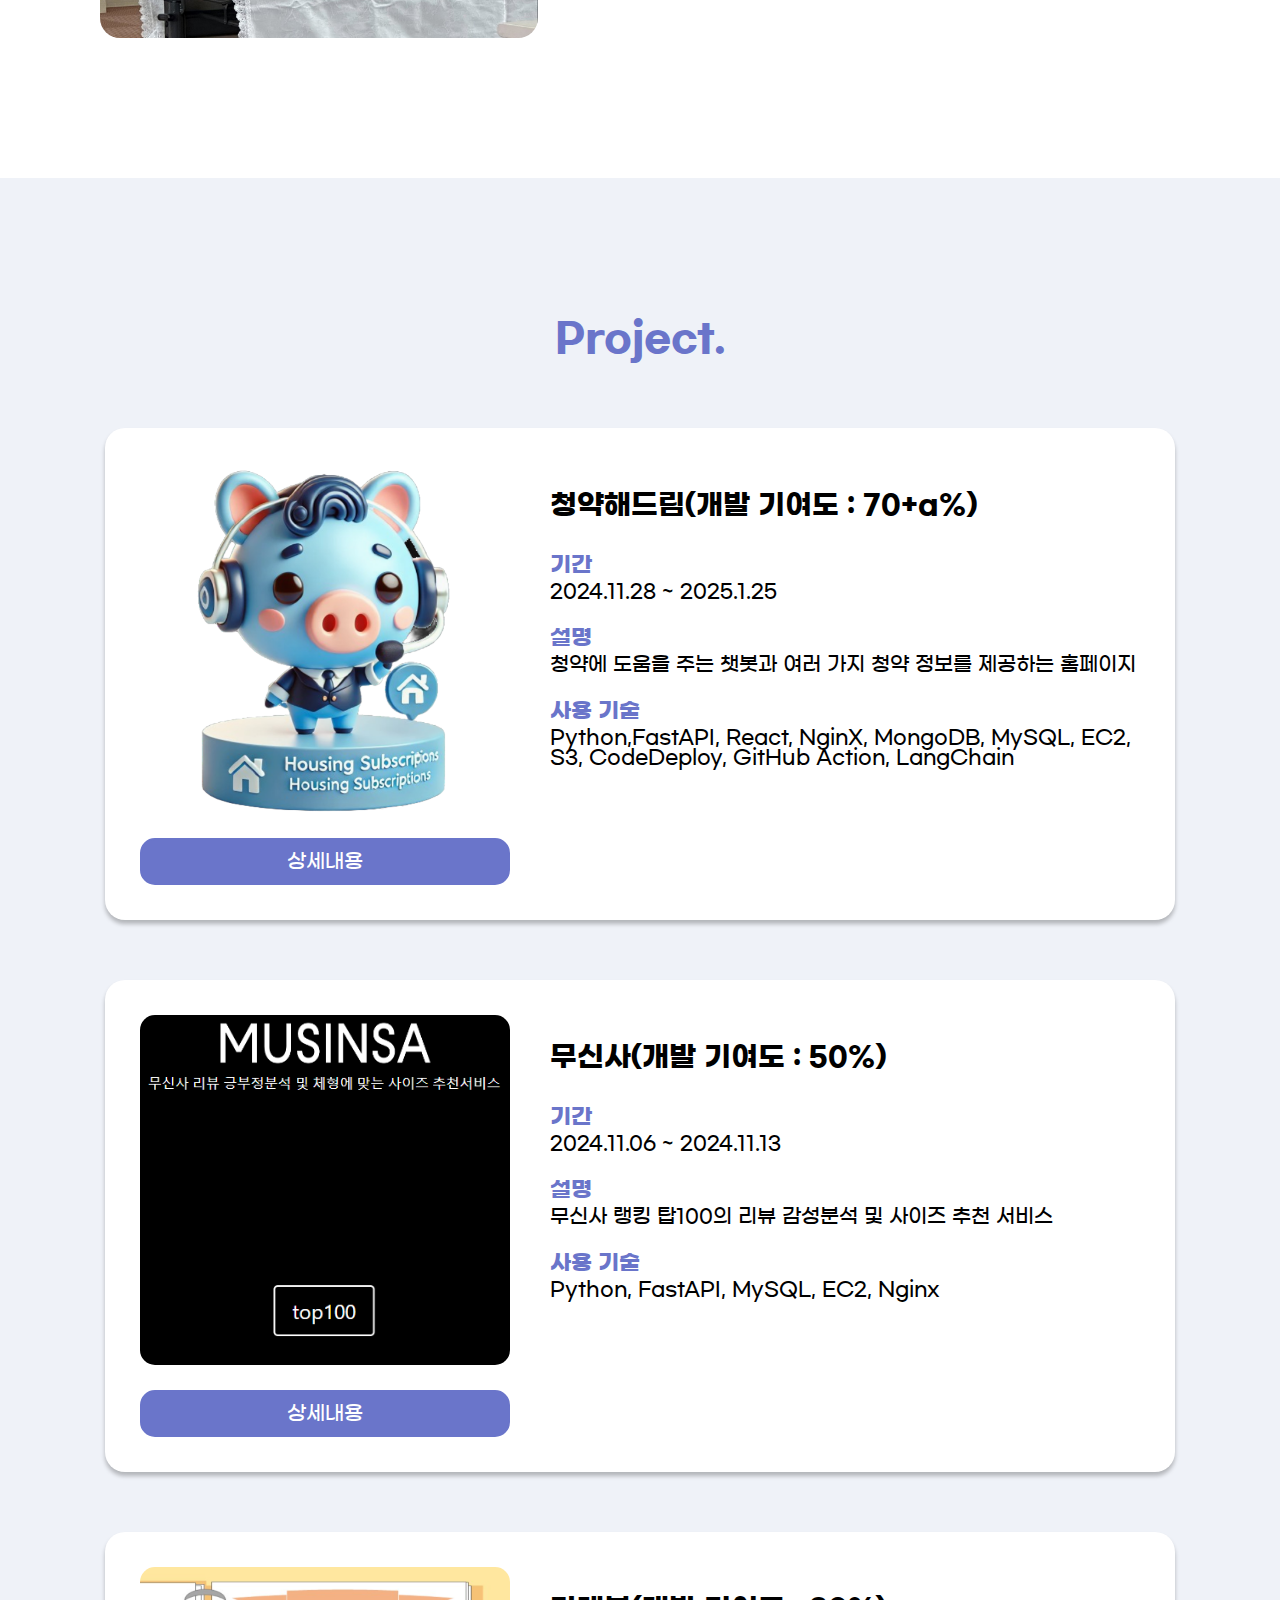
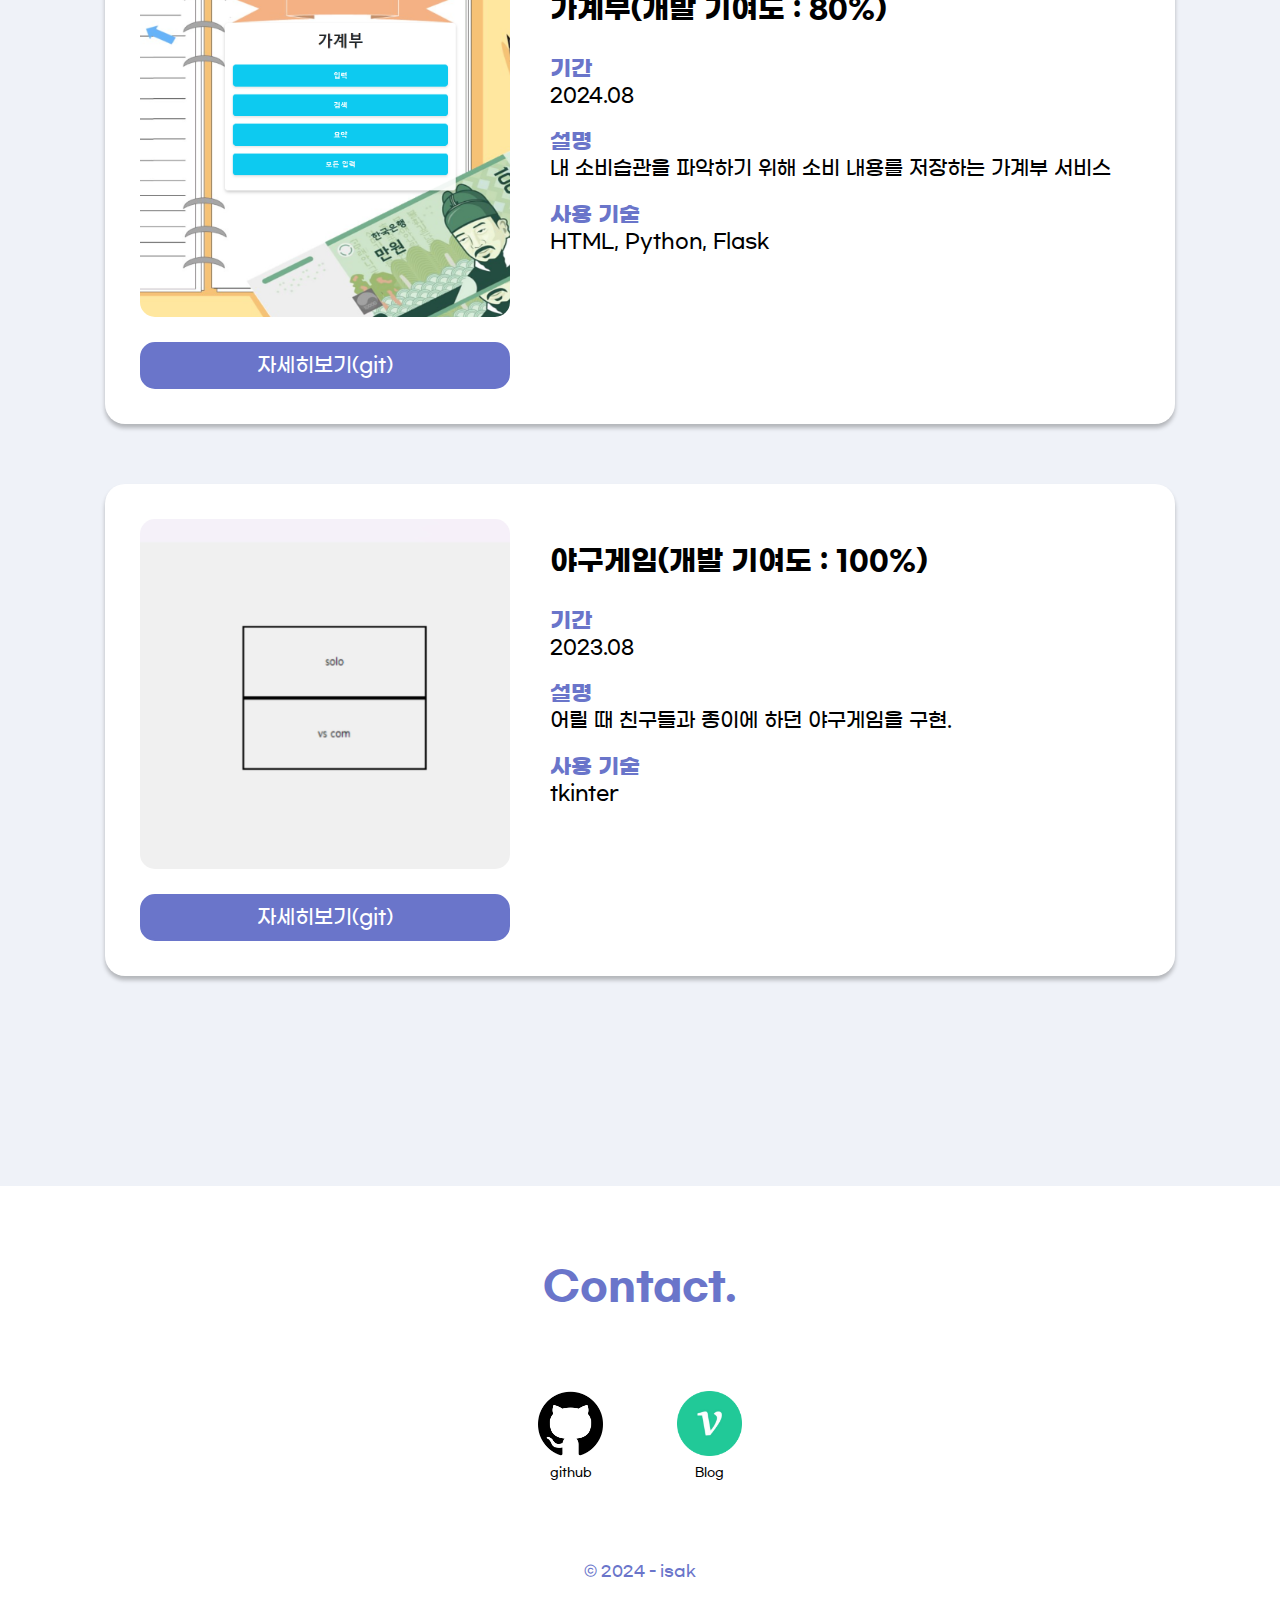
==== commit f17fc17e: "상세 설명" ====
--- a/index.html
+++ b/index.html
@@ -113,15 +113,15 @@
             <img
               class="img-project"
               src="src/img/청약이.png"
-              alt="청약드림"
+              alt="청약해드림"
             />
             <button
             class="btn-detail"
             type="button"
-            onclick="window.open('https://github.com/isak-kang/lgu_final_project', '_blank', 'noopener,noreferrer');"
+            onclick="window.open('templates/chungyak2.html', '_blank', 'noopener,noreferrer');"
             >
-              자세히보기(git)
-            </button>            
+            상세내용
+            </button>
           </div>
           <div class="txt-project">
             <h3>청약해드림(개발 기여도 : 70+a%)</h3>
@@ -147,9 +147,9 @@
             <button
             class="btn-detail"
             type="button"
-            onclick="window.open('https://github.com/isak-kang/musinsa_project', '_blank', 'noopener,noreferrer');"
+            onclick="window.open('templates/musinsa.html', '_blank', 'noopener,noreferrer');"
           >
-            자세히보기(git)
+            상세내용
           </button>
           </div>
           <div class="txt-project">
